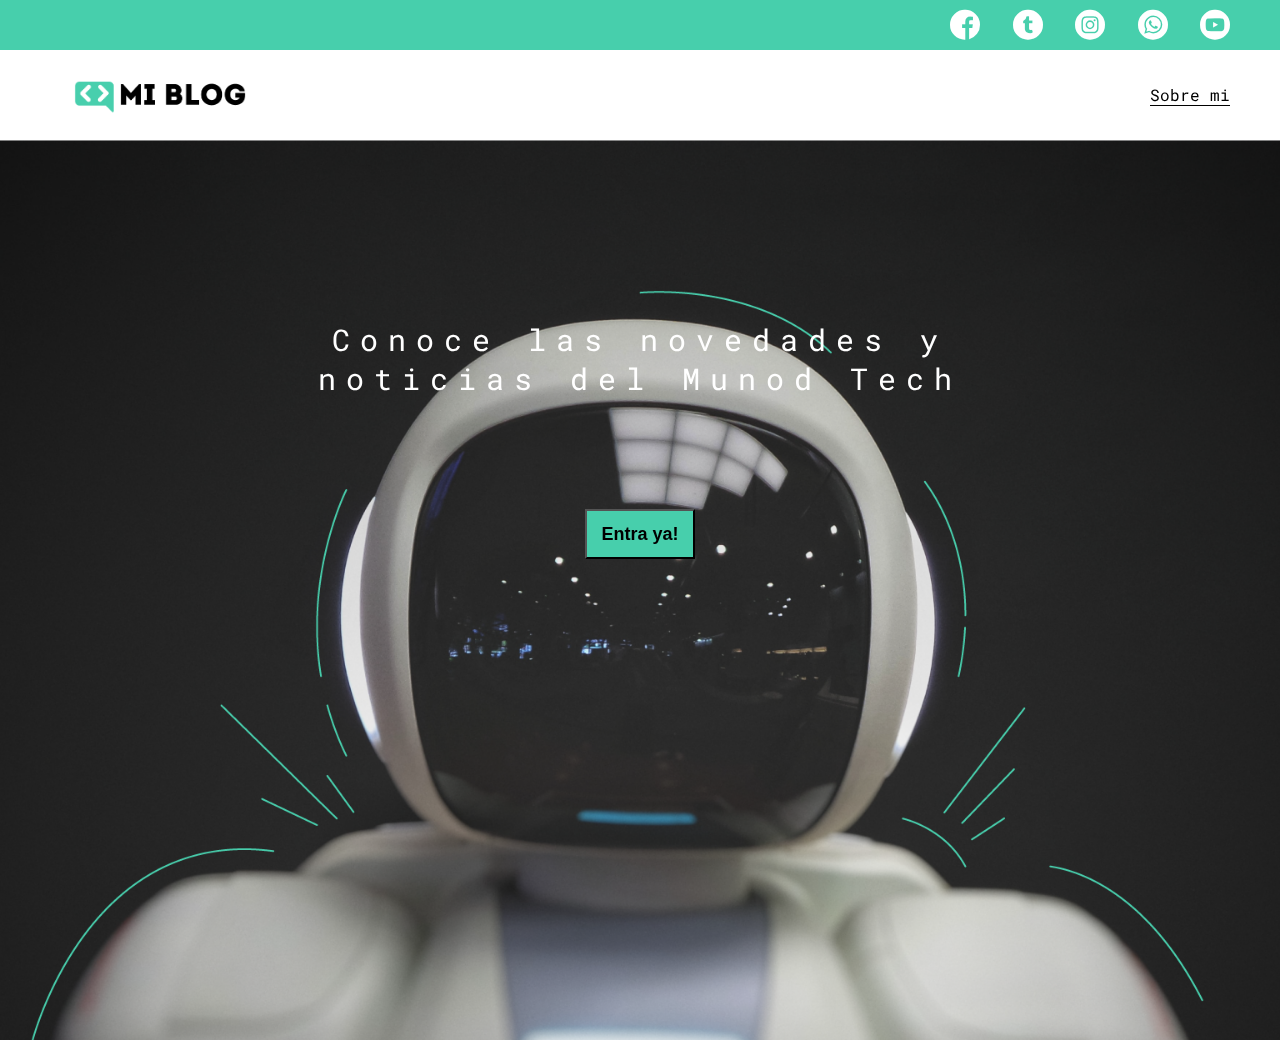
==== index.html @ 77766bb1 "first commit" ====
<!DOCTYPE html>
<html lang="en">
<head>
    <meta charset="UTF-8">
    <meta http-equiv="X-UA-Compatible" content="IE=edge">
    <meta name="viewport" content="width=device-width, initial-scale=1.0">
    <title>Mi Blog</title>
    <link rel="stylesheet" href="./css/main.css">
    <link rel="stylesheet" href="./css/assets/font/flaticon.css">
</head>
<body class="home-body">
    <header>
        <section class="header-icons-container">
            <div class="icons">
                <a href="https://www.facebook.com/profile.php?id=100013453457469"><span class="flaticon-001-facebook"></span></a>
                <a href="https://twitter.com/N_a_v_a__"><span class="flaticon-002-twitter"></span></a>
                <a href="https://www.instagram.com/nava_gem/"><span class="flaticon-011-instagram"></span></a>
                <a href="https://wa.me/qr/SWTAISZ7VOJRP1"><span class="flaticon-003-whatsapp"></span></a>
                <a href="https://www.youtube.com/watch?v=w7CgjjuZ3kA&ab_channel=TheIrrepressibles-Topic"><span class="flaticon-008-youtube"></span></a>
            </div>
        </section>
        <nav>
            <section class="nav-logo-container">
                <a href="/"> <img src="./css/assets/Img/Logo-negro.png" alt="Logo de mi blog"> </a>
            </section>
            <section class="profile-link">
                <a href="perfil.html">Sobre mi</a>
            </section>
        </nav>
    </header>
    <main class="home-main">
        <section>
            <p class="home-main-text">Conoce las novedades y <br> noticias del Munod Tech</p>

            <button class="home-main-button">
                <a href="blogs.html">Entra ya!</a>
            </button>
        </section>
    </main>
</body>
</html>
---- css/main.css ----
@import url('https://fonts.googleapis.com/css2?family=Roboto+Mono:wght@400;500;700&family=Roboto+Slab:wght@400;700&family=Roboto:wght@400;500;700;900&display=swap');
body
{
    font-family: 'Roboto Mono', monospace;
    margin: 0;
    padding: 0;
    
}
a
{
    text-decoration: none;
    display: inline;
    color: black;
}

.home-body
{
    position: fixed;
    top: 0;
    bottom: 0;
    left: 0;
    right: 0;
}

.grid-container
{
    max-width: 1050px;
    margin: auto;
}

header
{
    width: 100%;
    height: 140px;
    display: grid;
    grid-template-rows: 1fr 1fr;
}

header .header-icons-container
{
    width: 100%;
    height: 50px;
    display: grid;
    background-color: #47cfac;
}

header .header-icons-container .icons
{
    width: 300px;
    height: auto;
    display: flex;
    justify-content: flex-end;
    align-items: center;
    justify-content: space-between;
    justify-self: end;
    margin-right: 50px;
}

header .icons span
{
    color: white;
}

nav
{
    display: grid;
    grid-template-columns: 1fr 1fr;
    height: 90px;
}

nav .nav-logo-container
{
    margin-left: 50px;
}

nav .nav-logo-container img
{
    width: 220px;
    margin-top: 10px;
}

nav .profile-link
{
    display: flex;
    align-items: center;
    justify-content: flex-end;
    margin-right: 50px;
}

nav .profile-link a
{
    color: black;
    border-bottom: 1px solid black;

}

.home-main
{
    display: grid;
    grid-template-columns: 1fr 4fr 1fr;
    height: 100%;
    background-image: url('./assets/Img/Cover.png');
    background-position: center;
    background-repeat: no-repeat;
    background-size: cover;
}

.home-main section
{
    display: grid;
    grid-column: 2;
    justify-items: center;
    height: 350px;
    margin-top: 150px;
}

.home-main-text
{
    font-size: 30px;
    font-weight: 700px;
    letter-spacing: 10px;
    color: white;
    text-align: center;
    font-family: 'Roboto mono', monospace;
}

.home-main-button
{
    width: 110px;
    height: 50px;
    background-color: #47cfac;
    display: grid;
    align-items: center;
}
.home-main-button a
{
    font-weight: 700;
    font-size: 18px;
}


.blogs-main
{
    display: grid;

}
.blogs-news-container
{
    background-color: #e6e9ed;
    padding: 0 50px 40px;
}
.blogs-main-new
{
    display: grid;
    grid-template-columns: 2fr 1fr;
    grid-template-rows: 2fr;
}
.blogs-news-img-container
{
    grid-column: 1;
}
.blogs-news-img-container img
{
    width: 85%;
}
.blogs-news-info-container
{
    grid-column: 2;
}
.blogs-news-info-container p
{
    margin-bottom: 35px;
}
.blogs-posts-container
{
    padding: 0 50px 40px;
}
.blogs-posts-container h3
{
    border-bottom: 1px solid #cdd2da;
    padding-bottom: 20px;
    text-align: center;
}

.blogs-button
{
    border: 1px solid #47cfac;
    padding: 10px 15px;
    font-size: 12px;
}

.blogs-posts-container .post-container
{
    display: inline-block;
    padding-left: 10px;
    max-width: 30%;
    margin-bottom: 50px;
}
.blogs-posts-container .post-container p
{
    margin-bottom: 35px;
}

.blogs-posts-container .post-container img
{
    width: 100%;

}

footer
{
    width: 100%;
    height: 80px;
    background-color: #22272d;
    border-top: 35px solid #47cfac;
    text-align: center;
}

footer p
{
    color: white;
    margin-top: 30px;
}

.blogpost-img-container
{
    padding: 0 50px 40px;
}
.blogpost-img-container img
{
    width: 100%;
}
.blogpost-main-container
{
    padding: 0 50px 40px;
}
.blogpost-main-container h3
{
    border-bottom: 1px solid #cdd2da;
    padding-bottom: 20px;
}
.blogpost-main-container article h1
{
    font-size: 35px;
}

.contact-main-container
{
    width: 100%;
    min-height: 250px;
    background-color: #e6e9ed;
    text-align: center;
    padding-bottom: 50px;
}
.contact-main-container div
{
    display: inline-block;
    width: 49.5%;
    height: 100%;
}
.contact-main-container div a
{
    border-bottom: 1px solid black;
    padding-bottom: 5px;
}
.contact-main-container .contact-left, .contact-right
{
    text-align: initial;
    margin-top: 85px;
}

.contact-main-container img
{
    width: 100px;
}

.profile-main-container
{
    padding: 70px 40px;
    background-color: #e6e9ed;
    margin-bottom: 50px;
}

.profile-main-container img
{
    width: 320px;
    height: 320px;
    object-fit: cover;
    margin-right: 30px;
    border-radius: 50%;
}
.profile-main-container .profile-container
{
    display: flex;
}
.profile-main-proyects
{
    padding: 0 50px 40px;
}
.profile-main-proyects h3
{
    border-bottom: 1px solid #cdd2da;
    padding-bottom: 35px;
    text-align: center;
}
.proyects-main-container
{
    display: grid;
    grid-template-columns: 1fr 1fr 1fr;
}
.proyects-container
{
    padding: 0 10px;
}
---- css/assets/font/flaticon.css ----
/*
  	Flaticon icon font: Flaticon
  	Creation date: 20/12/2018 09:27
  	*/

@font-face {
  font-family: "Flaticon";
  src: url("./Flaticon.eot");
  src: url("./Flaticon.eot?#iefix") format("embedded-opentype"),
       url("./Flaticon.woff") format("woff"),
       url("./Flaticon.ttf") format("truetype"),
       url("./Flaticon.svg#Flaticon") format("svg");
  font-weight: normal;
  font-style: normal;
}

@media screen and (-webkit-min-device-pixel-ratio:0) {
  @font-face {
    font-family: "Flaticon";
    src: url("./Flaticon.svg#Flaticon") format("svg");
  }
}

[class^="flaticon-"]:before, [class*=" flaticon-"]:before,
[class^="flaticon-"]:after, [class*=" flaticon-"]:after {   
  font-family: Flaticon;
        font-size: 30px;
font-style: normal;
margin-left: 20px;
}

.flaticon-001-facebook:before { content: "\f100"; }
.flaticon-002-twitter:before { content: "\f101"; }
.flaticon-003-whatsapp:before { content: "\f102"; }
.flaticon-004-groupme:before { content: "\f103"; }
.flaticon-005-kik:before { content: "\f104"; }
.flaticon-006-skype:before { content: "\f105"; }
.flaticon-007-periscope:before { content: "\f106"; }
.flaticon-008-youtube:before { content: "\f107"; }
.flaticon-009-itunes:before { content: "\f108"; }
.flaticon-010-linkedin:before { content: "\f109"; }
.flaticon-011-instagram:before { content: "\f10a"; }
.flaticon-012-messenger:before { content: "\f10b"; }
.flaticon-013-twitter-1:before { content: "\f10c"; }
.flaticon-014-snapchat:before { content: "\f10d"; }
.flaticon-015-reddit:before { content: "\f10e"; }
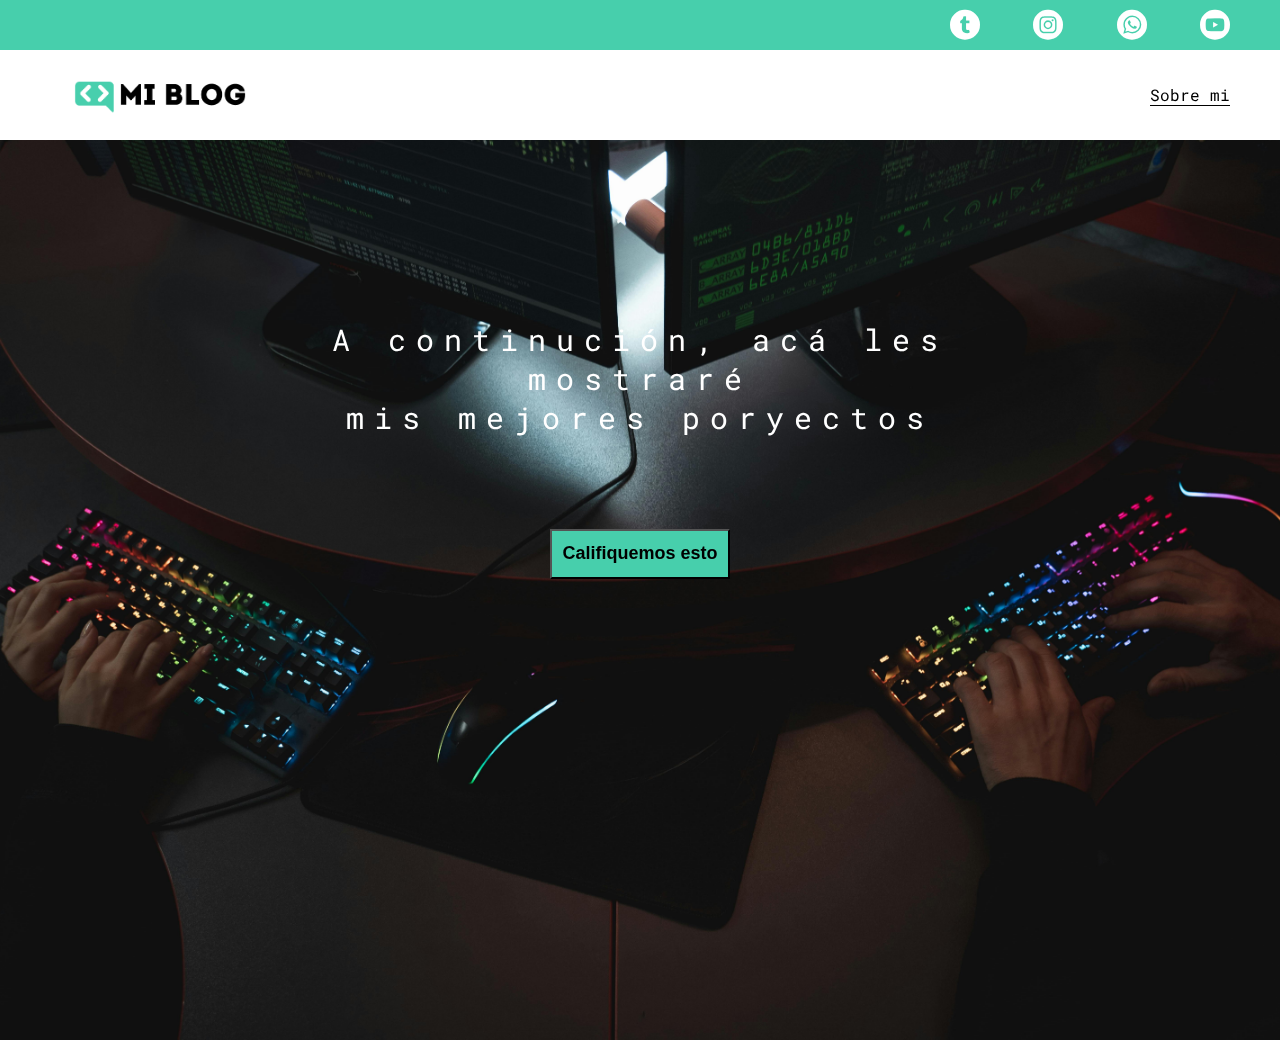
==== commit 596b47d7: "nueva foto para el home del index, al igual que algunos cambios de textos por informacion util, a pa" ====
--- a/index.html
+++ b/index.html
@@ -12,7 +12,7 @@
     <header>
         <section class="header-icons-container">
             <div class="icons">
-                <a href="https://www.facebook.com/profile.php?id=100013453457469"><span class="flaticon-001-facebook"></span></a>
+                <!-- <a href="https://www.facebook.com/profile.php?id=100013453457469"><span class="flaticon-001-facebook"></span></a> -->
                 <a href="https://twitter.com/N_a_v_a__"><span class="flaticon-002-twitter"></span></a>
                 <a href="https://www.instagram.com/nava_gem/"><span class="flaticon-011-instagram"></span></a>
                 <a href="https://wa.me/qr/SWTAISZ7VOJRP1"><span class="flaticon-003-whatsapp"></span></a>
@@ -30,10 +30,10 @@
     </header>
     <main class="home-main">
         <section>
-            <p class="home-main-text">Conoce las novedades y <br> noticias del Munod Tech</p>
+            <p class="home-main-text">A continución, acá les mostraré <br> mis mejores poryectos</p>
 
             <button class="home-main-button">
-                <a href="blogs.html">Entra ya!</a>
+                <a href="blogs.html">Califiquemos esto</a>
             </button>
         </section>
     </main>
--- a/css/main.css
+++ b/css/main.css
@@ -24,7 +24,7 @@
 
 .grid-container
 {
-    max-width: 1050px;
+    max-width: 1300px;
     margin: auto;
 }
 
@@ -99,7 +99,7 @@
     display: grid;
     grid-template-columns: 1fr 4fr 1fr;
     height: 100%;
-    background-image: url('./assets/Img/Cover.png');
+    background-image: url('./assets/Img/fondo-main-index.jpg');
     background-position: center;
     background-repeat: no-repeat;
     background-size: cover;
@@ -126,7 +126,7 @@
 
 .home-main-button
 {
-    width: 110px;
+    width: 180px;
     height: 50px;
     background-color: #47cfac;
     display: grid;
@@ -151,29 +151,23 @@
 }
 .blogs-main-new
 {
-    display: grid;
-    grid-template-columns: 2fr 1fr;
-    grid-template-rows: 2fr;
-}
-.blogs-news-img-container
-{
-    grid-column: 1;
-}
-.blogs-news-img-container img
-{
-    width: 85%;
-}
-.blogs-news-info-container
-{
-    grid-column: 2;
-}
+    display: flex;
+    justify-content: center;
+}
+.blogs-news-info-container h2
+{
+    display: flex;
+    justify-content: center;
+    align-items: center;
+}
+
 .blogs-news-info-container p
 {
     margin-bottom: 35px;
 }
 .blogs-posts-container
 {
-    padding: 0 50px 40px;
+    padding: 0 20px 40px;
 }
 .blogs-posts-container h3
 {
@@ -185,8 +179,16 @@
 .blogs-button
 {
     border: 1px solid #47cfac;
-    padding: 10px 15px;
-    font-size: 12px;
+    padding: 8px 15px;
+    font-size: 15px;
+    box-shadow:  4px 8px 16px rgba(0, 0, 0, 0.16);
+}
+.blogs-button:hover
+{
+    background-color: #47cfac;
+    color: black;
+    font-weight: bolder;
+    transition: 500ms;
 }
 
 .blogs-posts-container .post-container
@@ -196,10 +198,31 @@
     max-width: 30%;
     margin-bottom: 50px;
 }
+
 .blogs-posts-container .post-container p
 {
     margin-bottom: 35px;
 }
+
+
+.post-container .post-img 
+{
+    width: 100%;
+    height: auto;
+    display: flex;
+    justify-content: center;
+    align-items: center;
+    margin-top: 0;
+}
+
+.post-container .post-info
+{
+    width: 100%;
+    height: auto;
+    margin: 0;
+}
+
+
 
 .blogs-posts-container .post-container img
 {
@@ -222,9 +245,67 @@
     margin-top: 30px;
 }
 
+
+.card-container
+{
+    width: 100%;
+    height: auto;
+    display: flex;
+    align-items: center;
+    justify-content: center;
+    
+}
+.card-container .card-header
+{
+    display: flex;
+    align-items: center;
+    justify-content: start;
+    width: 50%;
+    
+}
+
+.card-container .card-header a
+{
+    width: 100px;
+    height: 100px;
+    margin: 0 10px;
+    border-radius: 50%;
+    background-size: contain;
+    background-image: url(./assets/Img/foto-perfil.jpeg);
+}
+
+.card-container .button-twitter
+{
+    width: 50%;
+
+}
+
+.card-container .card-info h3
+{
+    margin: 0 10px;
+}
+.card-container .card-info p
+{
+    margin: 0 10px;
+}
+
+
+
+
+
+
+
+
+
+
+
+
+
+
 .blogpost-img-container
 {
     padding: 0 50px 40px;
+    display: flex;
 }
 .blogpost-img-container img
 {
